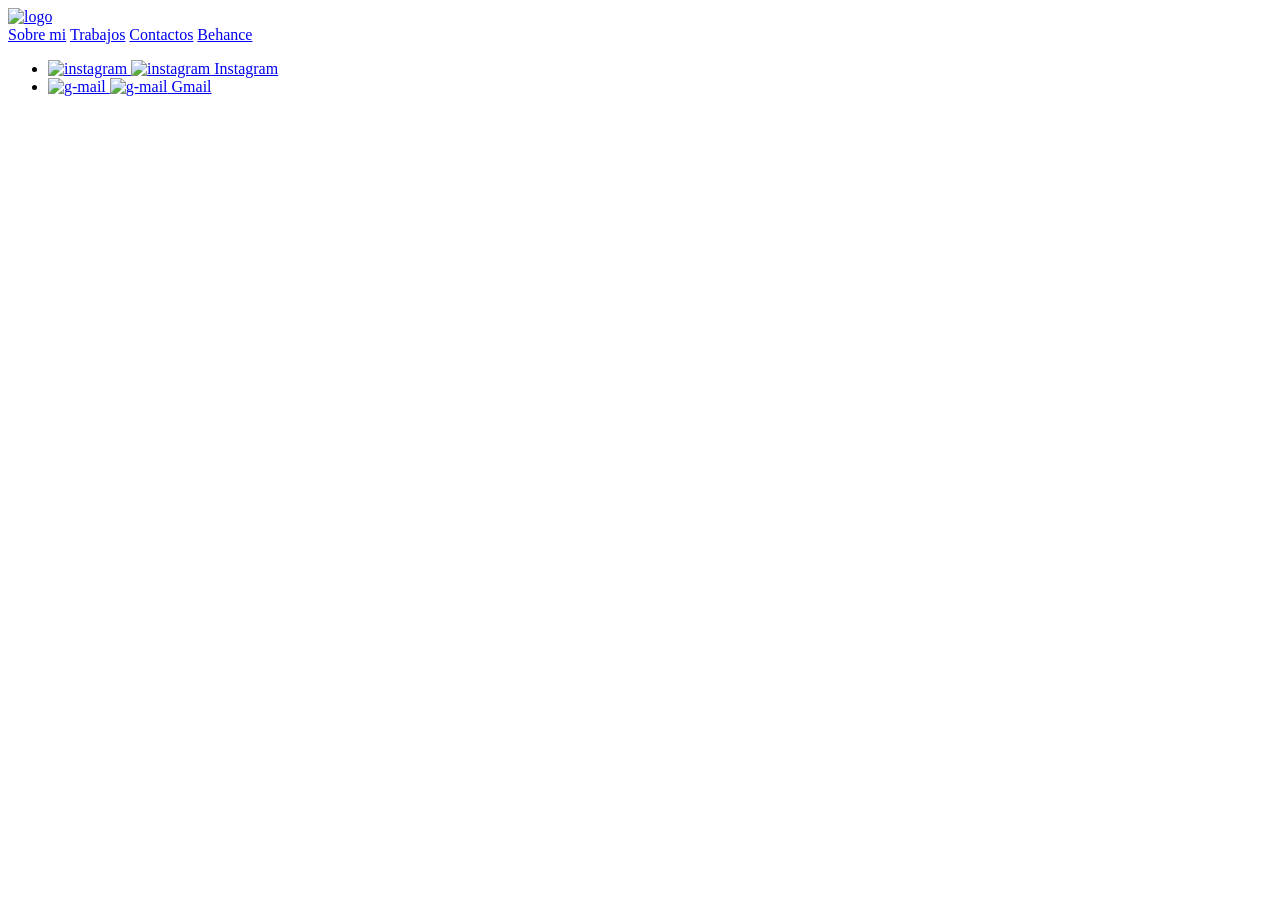
==== index.html @ d6cabb57 "agregamos fuentes" ====
<!DOCTYPE html>
<html>
<!--notas-->

<head>
    <meta charset="utf-8" />
    <title>Carrera Luciana</title>
    <link rel="stylesheet" href="estilos.css" type="text/css">
    <link rel="icon" href="img/logoj.jpg">
    <meta name="viewport" content="width=device-width, initial-scale=1.0">
</head>

<body>
    <header>
        <a href="index.html">
            <img class="foto" src="img/logo.png" alt="logo" width="90" height="90" />
        </a>
        <nav>
            <a href="sobre-mi.html" target="_self">Sobre mi</a>
            <a href="trabajos.html" target="_self">Trabajos</a>
            <a href="contacto.html" target="_self">Contactos</a>
            <a href="https://www.behance.net/lucianacarrera1" target="_blank">Behance</a>
        </nav>
    </header>

    <main id="mainindex">
    </main>

    <footer>
        <ul class="gris">
            <li>
                <a href="http://www.instagram.com/lulic_design?igsh=MWIyaWJsNm51OXBpMw==" target="_blank"
                    rel="#">
                    <img class="ignormal" src="img/instagramvioleta.png" alt="instagram" width="25" height="25">
                    <img class="ighover" src="img/instagramhover.png" alt="instagram" width="25" height="25">
                    Instagram
                </a>
            </li>
            <li>
                <a href="mailto:lucianacarrera2605@gmail.com?subject=Hola%luciana" target="_top"
                    rel="#">
                    <img class="gmnormal" src="img/gmailvioleta.png" alt="g-mail" width="25" height="25">
                    <img class="gmhover" src="img/gmailhover.png" alt="g-mail" width="25" height="25">
                    Gmail
                </a>
            </li> 
        </ul>
    </footer>
</body>

</html>
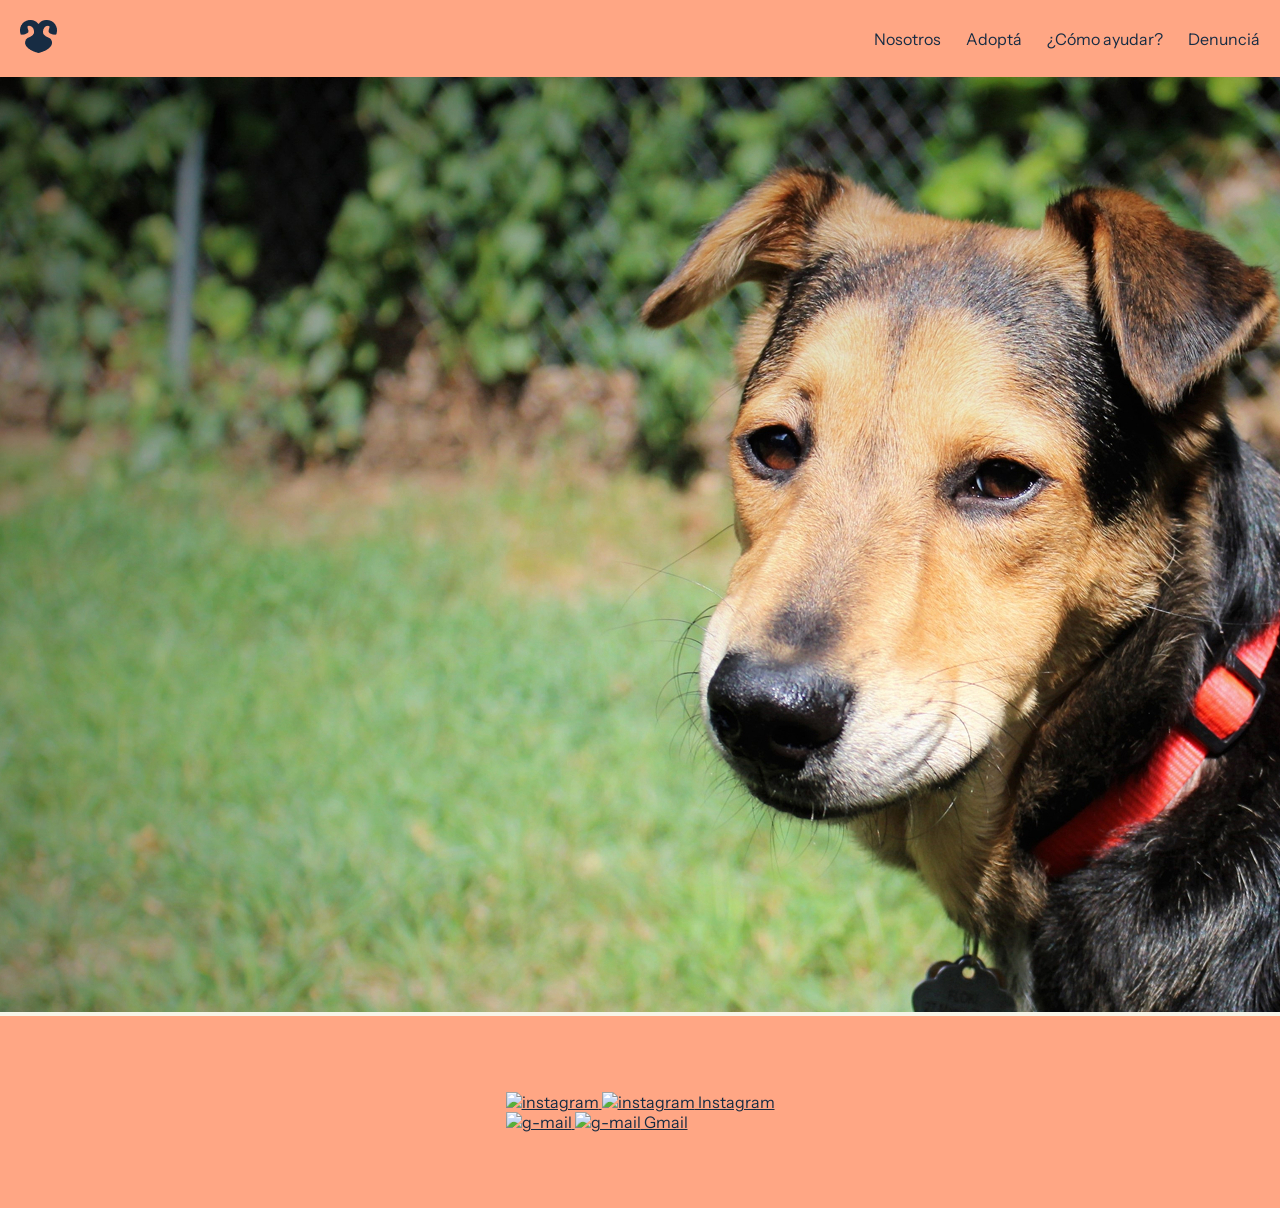
==== commit d94888ae: "index - flexbox y animación de denuncia" ====
--- a/index.html
+++ b/index.html
@@ -4,26 +4,33 @@
 
 <head>
     <meta charset="utf-8" />
-    <title>Carrera Luciana</title>
-    <link rel="stylesheet" href="estilos.css" type="text/css">
-    <link rel="icon" href="img/logoj.jpg">
+    <title>Nosotros</title>
+    <link rel="stylesheet" href="estilosg.css" type="text/css">
+    <link rel="icon" type="image/x-icon" href="imagenes/iconos/favicon.png">
+    <link rel="stylesheet" href="swiper/swiper-bundle.min.css">
     <meta name="viewport" content="width=device-width, initial-scale=1.0">
+    <style>
+        @import url('https://fonts.googleapis.com/css2?family=Fredoka:wght@300..700&family=Instrument+Sans:ital,wght@0,400..700;1,400..700&display=swap');
+    </style>
 </head>
 
 <body>
     <header>
-        <a href="index.html">
-            <img class="foto" src="img/logo.png" alt="logo" width="90" height="90" />
-        </a>
-        <nav>
-            <a href="sobre-mi.html" target="_self">Sobre mi</a>
-            <a href="trabajos.html" target="_self">Trabajos</a>
-            <a href="contacto.html" target="_self">Contactos</a>
-            <a href="https://www.behance.net/lucianacarrera1" target="_blank">Behance</a>
-        </nav>
+		<div class="contenedor">
+			<a href="index.html">
+				<img src="imagenes/iconos/icono.png" alt="ícono" width="37" height="33">
+			</a>
+			<nav>
+				<a href="nosotros.html">Nosotros</a>
+				<a href="adopta.html">Adoptá</a>
+				<a href="comoayudar.html">¿Cómo ayudar?</a>
+				<a href="denuncia.html">Denunciá</a>
+			</nav>
+		</div>
     </header>
 
     <main id="mainindex">
+        <img src="imagenes/img/index_slide1.jpg" alt="perrito">
     </main>
 
     <footer>
--- a/estilosg.css
+++ b/estilosg.css
@@ -0,0 +1,357 @@
+@charset "utf-8";
+
+:root {
+    --crema: #f6f4e7;
+    --celeste: #88BDF6;
+    --naranja: #FF6D1F;
+    --salmon: #FFA684;
+    --azul: #172C43;
+}
+
+* {
+    font-family: "Instrument Sans", sans-serif;
+    font-size: 16px;
+    margin: 0;
+    padding: 0;
+    color: var(--azul);
+    list-style: none;
+    box-sizing: border-box;
+}
+
+header {
+    background-color: var(--salmon);
+    height: 77px;
+}
+
+nav {
+    display: flex;
+    gap: 25px;
+}
+
+body {
+    background-color: var(--crema);
+}
+
+/*tipografías*/
+
+h1,
+h2,
+h3 {
+    font-family: "Fredoka", sans-serif;
+}
+
+h1 {
+    font-size: 55px;
+    line-height: 58px;
+    color: var(--celeste);
+}
+
+h2 {
+    font-weight: 500;
+    font-size: 45px;
+    color: var(--celeste);
+}
+
+h3 {
+    font-weight: 600;
+    font-size: 26px;
+}
+
+h4 {
+    font-size: 20px;
+}
+
+p {
+    line-height: 28px;
+    text-align: left;
+    margin-top: 0px;
+    max-width: 580px;
+}
+
+/*NOSOTROS HTML*/
+
+#main-nosotros{
+    display: flex;
+    flex-direction: column;
+    gap: 60px;
+    padding: 80px 0;
+}
+
+#sobre-nosotros{
+    display: flex;
+    justify-content: center;
+    flex-wrap: wrap;
+    gap: 20px;
+}
+.bordefotos{
+    border-radius: 50px;
+}
+
+#trama{
+    background-image: url(imagenes/iconos/trama.png);
+    background-repeat: repeat;
+    width: 100%;
+    height: 90px;
+}
+
+#mision-equipo-nosotros{
+    display: flex;
+    justify-content: space-around;
+    flex-wrap: wrap;
+    gap: 20px;
+}
+
+#mision-equipo-nosotros article{
+    display: flex;
+    flex-direction: column;
+    justify-content: space-between;
+}
+
+.mision-equipo{
+    display: flex;
+    flex-direction: column;
+    gap: 30px;
+}
+
+.mision-equipo ul{
+    display: flex;
+    flex-direction: column;
+    gap: 20px;
+}
+.mision-equipo li{
+    display: flex;
+    flex-direction: column;
+    gap: 10px;
+}
+
+
+#galeria-nosotros {
+    margin: 0;
+    max-width: 510px;
+}
+
+
+
+
+/*ADOPTA HTML*/
+
+#body-adopta {
+    background-color: var(--celeste);
+}
+
+nav a {
+    text-decoration: none;
+}
+
+nav a:hover {
+    color: #FF6D1F;
+    font-weight: 700;
+}
+
+#body-adopta h2{
+    color: var(--azul);
+}
+
+.contenedor {
+    display: flex;
+    flex-direction: row;
+    justify-content: space-between;
+    align-items: center;
+    padding: 20px;
+}
+
+.adoptar {
+    display: flex;
+    flex-direction: column;
+    align-items: center;;
+    gap: 80px;
+}
+
+.adopta {
+    background-image: url(imagenes/forma.png);
+    background-repeat: no-repeat;
+    background-size: 100%;
+    display: flex;
+    flex-direction: row;
+    gap: 48px;
+}
+
+.texto {
+    display: flex;
+    flex-direction: column;
+    gap: 43px;
+}
+
+.agranda {
+    display: flex;
+    flex-direction: row;
+    gap: 48px;
+}
+
+.prueba {
+    display: flex;
+    flex-direction: column;
+    gap: 74px;
+}
+
+.botones {
+    display: flex;
+    flex-direction: row;
+    gap: 62px;
+}
+
+.boton {
+    width: 420px;
+    height: 35px;
+    font-size: 26px;
+    display: flex;
+    justify-content: center;
+    text-decoration: none;
+    color: var(--crema);
+    background-color: var(--naranja);
+    border-radius: 50px;
+    padding: 17px;
+}
+
+.boton2 {
+    width: 420px;
+    height: 35px;
+    font-size: 26px;
+    display: flex;
+    justify-content: center;
+    text-decoration: none;
+    color: var(--crema);
+    background-color: var(--naranja);
+    border-radius: 50px;
+    padding: 17px;
+}
+
+.texto2 {
+    display: flex;
+    gap: 32px;
+    flex-direction: column;
+}
+
+.historias {
+    display: flex;
+    flex-direction: column;
+    gap: 32px;
+}
+
+ul {
+    display: flex;
+    flex-direction: column;
+}
+
+footer {
+    background-color: var(--salmon);
+    height: 192px;
+    display: flex;
+    justify-content: space-around;
+    align-items: center;
+}
+
+
+/*COMO AYUDAR HTML*/
+
+
+
+/*DENUNCIA HTML*/
+
+#maincontacto {
+    background-color: var(--crema);
+    display: flex;
+    flex-direction: row;
+    gap: 250px;
+    padding: 80px 0;
+    justify-content: center;
+}
+
+.huella {
+    display: flex;
+    gap: 20px;
+}
+
+.denunciaimg {
+    display: flex;
+    flex-direction: column;
+    gap: 115px;
+    justify-content: space-between;
+    padding: 20px;
+}
+
+.denunciatexto {
+    display: flex;
+    flex-direction: column;
+    gap: 24px;
+}
+
+.nombre-fecha-telefono {
+    display: flex;
+    flex-direction: column;
+    gap: 30px;
+
+    div {
+        display: flex;
+        flex-direction: column;
+        gap: 10px;
+    }
+}
+
+.checkbox {
+    display: flex;
+    flex-direction: column;
+    gap: 8px;
+}
+
+@keyframes cambiar {
+    0%   { width: 0px; }
+    100% { width: 571px; }
+}
+
+
+.fotosdenuncia {
+    display: flex;
+    flex-direction: column;
+    width: 570px;
+    gap: 20px;
+    img {
+        border-radius: 50px;
+        animation-name: cambiar;
+    animation-duration: 2s;
+    animation-iteration-count: 1;
+    animation-fill-mode: forwards;
+    animation-timing-function: ease-in-out;
+    }
+}
+.formulario {
+    display: flex;
+    flex-direction: column;
+    gap: 30px;
+}
+
+.info-checkbox {
+    display: flex;
+    flex-direction: row;
+    gap: 60px;
+    justify-content: space-between;
+}
+
+.mensaje {
+    display: flex;
+    flex-direction: column;
+}
+
+form {
+    display: flex;
+    flex-direction: column;
+    gap: 30px;
+    width: 575px;
+}
+
+.denuncia {
+    display: flex;
+    gap: 10px;
+    flex-direction: column;
+}
+
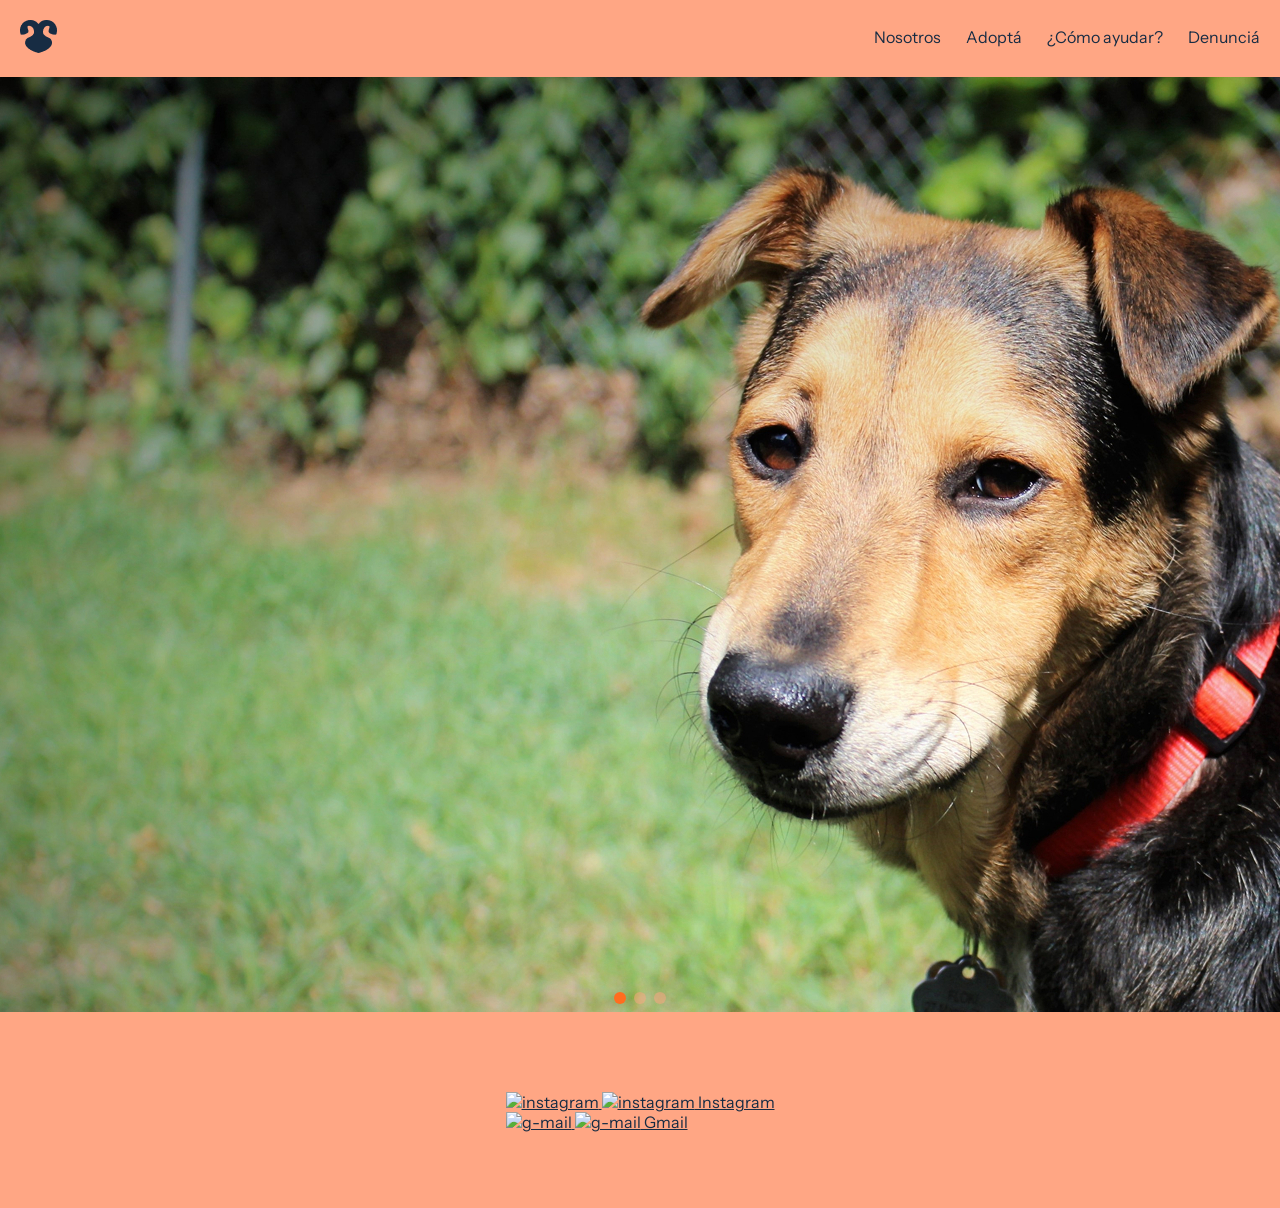
==== commit b75d5e95: "slide index, hover isotipo, mejoras html Co-authored-by: vargas-jennifer <vargas-jennifer@users.nore" ====
--- a/index.html
+++ b/index.html
@@ -1,10 +1,9 @@
 <!DOCTYPE html>
 <html>
-<!--notas-->
 
 <head>
     <meta charset="utf-8" />
-    <title>Nosotros</title>
+    <title>Inicio</title>
     <link rel="stylesheet" href="estilosg.css" type="text/css">
     <link rel="icon" type="image/x-icon" href="imagenes/iconos/favicon.png">
     <link rel="stylesheet" href="swiper/swiper-bundle.min.css">
@@ -16,43 +15,65 @@
 
 <body>
     <header>
-		<div class="contenedor">
-			<a href="index.html">
-				<img src="imagenes/iconos/icono.png" alt="ícono" width="37" height="33">
-			</a>
-			<nav>
-				<a href="nosotros.html">Nosotros</a>
-				<a href="adopta.html">Adoptá</a>
-				<a href="comoayudar.html">¿Cómo ayudar?</a>
-				<a href="denuncia.html">Denunciá</a>
-			</nav>
-		</div>
+        <div class="contenedor">
+            <a href="index.html" target="_self">
+                <div class="isotipo"></div>
+            </a>
+            <nav>
+                <a href="nosotros.html">Nosotros</a>
+                <a href="adopta.html">Adoptá</a>
+                <a href="comoayudar.html">¿Cómo ayudar?</a>
+                <a href="denuncia.html">Denunciá</a>
+            </nav>
+        </div>
     </header>
 
     <main id="mainindex">
-        <img src="imagenes/img/index_slide1.jpg" alt="perrito">
+        <div id="galeria-index" class="swiper">
+            <div class="swiper-wrapper">
+                <div class="swiper-slide">
+                    <img src="imagenes/img/index_slide1.jpg" alt="perro en adopción">
+                </div>
+                <div class="swiper-slide">
+                    <img src="imagenes/img/index_slide2.jpg" alt="gato en adopción">
+                </div>
+                <div class="swiper-slide">
+                    <img src="imagenes/img/index_slide3.jpg" alt="perro en adopción">
+                </div>
+            </div>
+            <div class="swiper-pagination"></div>
+        </div>
     </main>
 
     <footer>
         <ul class="gris">
             <li>
-                <a href="http://www.instagram.com/lulic_design?igsh=MWIyaWJsNm51OXBpMw==" target="_blank"
-                    rel="#">
+                <a href="http://www.instagram.com/lulic_design?igsh=MWIyaWJsNm51OXBpMw==" target="_blank" rel="#">
                     <img class="ignormal" src="img/instagramvioleta.png" alt="instagram" width="25" height="25">
                     <img class="ighover" src="img/instagramhover.png" alt="instagram" width="25" height="25">
                     Instagram
                 </a>
             </li>
             <li>
-                <a href="mailto:lucianacarrera2605@gmail.com?subject=Hola%luciana" target="_top"
-                    rel="#">
+                <a href="mailto:lucianacarrera2605@gmail.com?subject=Hola%luciana" target="_top" rel="#">
                     <img class="gmnormal" src="img/gmailvioleta.png" alt="g-mail" width="25" height="25">
                     <img class="gmhover" src="img/gmailhover.png" alt="g-mail" width="25" height="25">
                     Gmail
                 </a>
-            </li> 
+            </li>
         </ul>
     </footer>
+    <script src="swiper/swiper-bundle.min.js"></script>
+    <script>
+        const swiper = new Swiper('#galeria-index', {
+            loop: true,
+
+            pagination: {
+                el: '.swiper-pagination',
+                clickable: true,
+            },
+        });
+    </script>
 </body>
 
 </html>
--- a/estilosg.css
+++ b/estilosg.css
@@ -23,6 +23,18 @@
     height: 77px;
 }
 
+.isotipo{
+    background-image: url(imagenes/iconos/icono.png);
+    width: 37px;
+    height: 33px;
+}
+
+.isotipo:hover{
+    background-image: url(imagenes/iconos/icono-naranja.png);
+    width: 37px;
+    height: 33px;
+}
+
 nav {
     display: flex;
     gap: 25px;
@@ -30,6 +42,22 @@
 
 body {
     background-color: var(--crema);
+    min-height: 100vh;
+}
+
+#main-nosotros, #main-adopta, #maincontacto{
+    padding-bottom: 80px;
+}
+
+#patita{
+    position: relative;
+    top:130px;
+    left:60px;
+    z-index:10;
+}
+
+.bordefotos{
+    border-radius: 50px;
 }
 
 /*tipografías*/
@@ -64,17 +92,22 @@
 p {
     line-height: 28px;
     text-align: left;
-    margin-top: 0px;
     max-width: 580px;
 }
 
 /*NOSOTROS HTML*/
 
+#mainindex{
+    margin: 0;
+    background-color: var(--salmon);
+}
+
+/*NOSOTROS HTML*/
+
 #main-nosotros{
     display: flex;
     flex-direction: column;
     gap: 60px;
-    padding: 80px 0;
 }
 
 #sobre-nosotros{
@@ -83,9 +116,7 @@
     flex-wrap: wrap;
     gap: 20px;
 }
-.bordefotos{
-    border-radius: 50px;
-}
+
 
 #trama{
     background-image: url(imagenes/iconos/trama.png);
@@ -135,9 +166,19 @@
 
 /*ADOPTA HTML*/
 
-#body-adopta {
+#main-adopta {
+    display: flex;
+    flex-direction: column;
+    flex-wrap: wrap;
+    align-content: center;
+    gap: 60px;
+}
+    /*{
     background-color: var(--celeste);
-}
+    display: flex;
+    flex-direction: column;
+    gap: 60px;
+}*/
 
 nav a {
     text-decoration: none;
@@ -148,9 +189,6 @@
     font-weight: 700;
 }
 
-#body-adopta h2{
-    color: var(--azul);
-}
 
 .contenedor {
     display: flex;
@@ -162,19 +200,13 @@
 
 .adoptar {
     display: flex;
-    flex-direction: column;
-    align-items: center;;
-    gap: 80px;
-}
-
-.adopta {
-    background-image: url(imagenes/forma.png);
+    flex-direction: row;
+    gap: 48px;
+    background-image: url(imagenes/iconos/forma.png);
     background-repeat: no-repeat;
     background-size: 100%;
-    display: flex;
-    flex-direction: row;
-    gap: 48px;
-}
+}
+
 
 .texto {
     display: flex;
@@ -202,7 +234,6 @@
 
 .boton {
     width: 420px;
-    height: 35px;
     font-size: 26px;
     display: flex;
     justify-content: center;
@@ -213,19 +244,6 @@
     padding: 17px;
 }
 
-.boton2 {
-    width: 420px;
-    height: 35px;
-    font-size: 26px;
-    display: flex;
-    justify-content: center;
-    text-decoration: none;
-    color: var(--crema);
-    background-color: var(--naranja);
-    border-radius: 50px;
-    padding: 17px;
-}
-
 .texto2 {
     display: flex;
     gap: 32px;
@@ -263,7 +281,6 @@
     display: flex;
     flex-direction: row;
     gap: 250px;
-    padding: 80px 0;
     justify-content: center;
 }
 
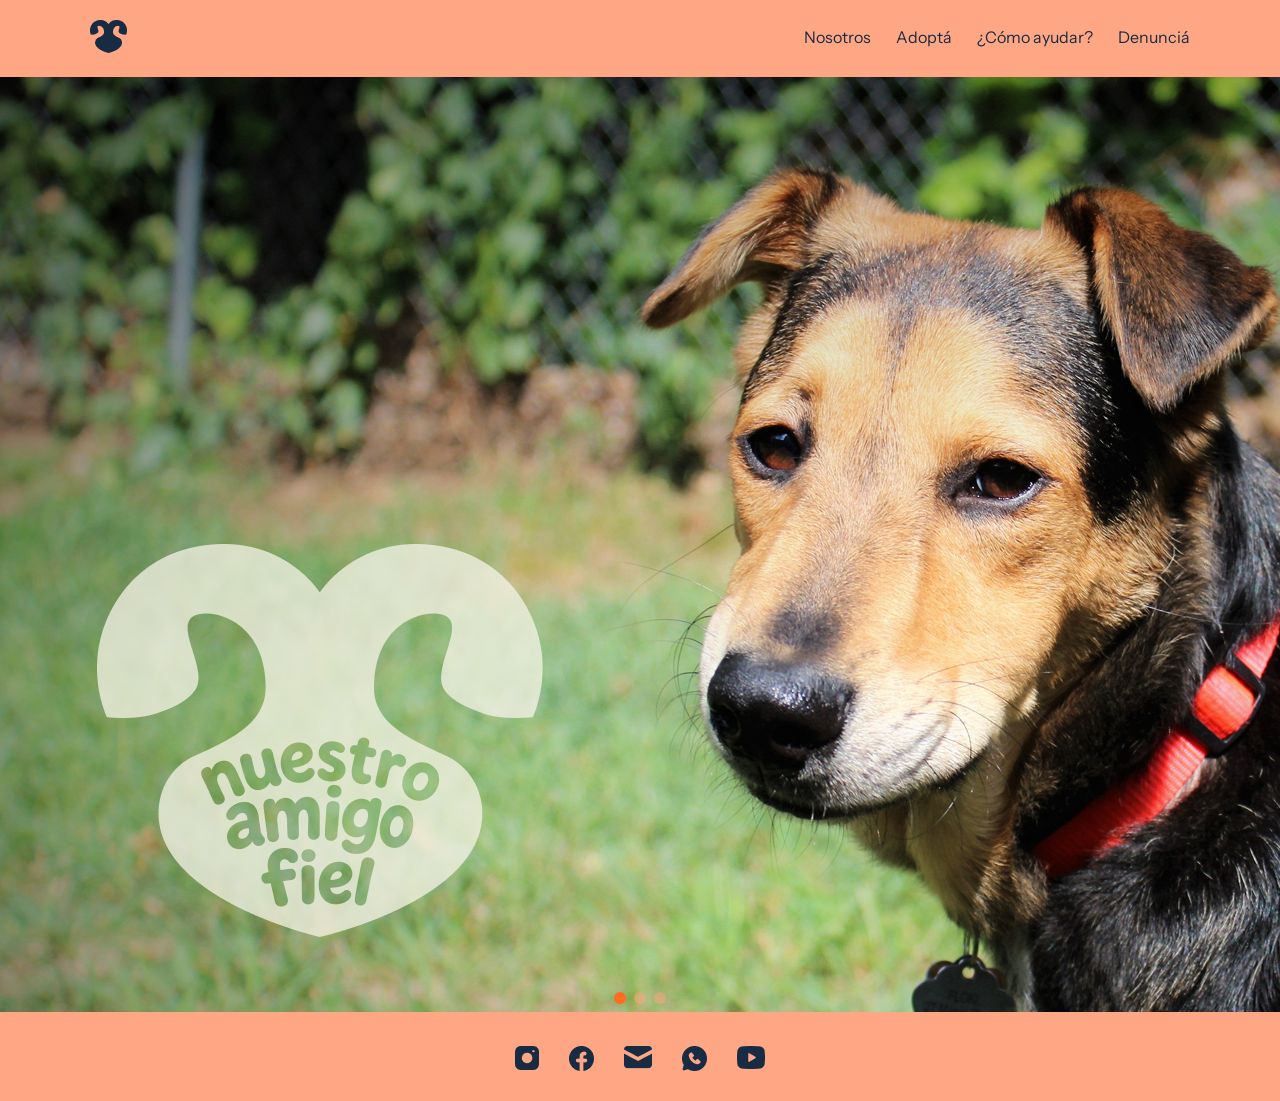
==== commit 134c899b: "footer, video, pop up, z-index y position" ====
--- a/index.html
+++ b/index.html
@@ -45,20 +45,46 @@
         </div>
     </main>
 
-    <footer>
-        <ul class="gris">
+    <footer id="footer-index">
+        <ul id="contacto-index">
             <li>
-                <a href="http://www.instagram.com/lulic_design?igsh=MWIyaWJsNm51OXBpMw==" target="_blank" rel="#">
-                    <img class="ignormal" src="img/instagramvioleta.png" alt="instagram" width="25" height="25">
-                    <img class="ighover" src="img/instagramhover.png" alt="instagram" width="25" height="25">
-                    Instagram
+                <a href="https://www.instagram.com/asoc.nuestroamigofiel/" target="_blank" class="instagram">
+                    <img class="normal" src="imagenes/iconos/icono-instagram.png" alt="icono instagram" width="24px"
+                        height="24px">
+                    <img class="hover" src="imagenes/iconos/icono-instagram-naranja.png" alt="icono instagram"
+                        width="24px" height="24px">
                 </a>
             </li>
             <li>
-                <a href="mailto:lucianacarrera2605@gmail.com?subject=Hola%luciana" target="_top" rel="#">
-                    <img class="gmnormal" src="img/gmailvioleta.png" alt="g-mail" width="25" height="25">
-                    <img class="gmhover" src="img/gmailhover.png" alt="g-mail" width="25" height="25">
-                    Gmail
+                <a href="https://www.facebook.com/NuestroAmigoFiel" target="_blank" class="facebook">
+                    <img class="normal" src="imagenes/iconos/icono-facebook.png" alt="icono facebook" width="25px"
+                        height="25px">
+                    <img class="hover" src="imagenes/iconos/icono-facebook-naranja.png" alt="icono facebook"
+                        width="25px" height="25px">
+                </a>
+            </li>
+            <li>
+                <a href="mailto:info@nuestroamigofiel.com.ar" target="_blank" class="mail">
+                    <img class="normal" src="imagenes/iconos/icono-mail.png" alt="icono mail" width="28px"
+                        height="23px">
+                    <img class="hover" src="imagenes/iconos/icono-mail-naranja.png" alt="icono mail" width="28px"
+                        height="23px">
+                </a>
+            </li>
+            <li>
+                <a href="tel:1137265450" target="_blank" class="whatsapp">
+                    <img class="normal" src="imagenes/iconos/icono-whatsapp.png" alt="icono whatsapp" width="25px"
+                        height="25px">
+                    <img class="hover" src="imagenes/iconos/icono-whatsapp-naranja.png" alt="icono whatsapp"
+                        width="25px" height="25px">
+                </a>
+            </li>
+            <li>
+                <a href="https://www.youtube.com/user/nuestroamigofielr" target="_blank" class="youtube">
+                    <img class="normal" src="imagenes/iconos/icono-youtube.png" alt="icono youtube" width="28px"
+                        height="23px">
+                    <img class="hover" src="imagenes/iconos/icono-youtube-naranja.png" alt="icono youtube" width="28px"
+                        height="23px">
                 </a>
             </li>
         </ul>
--- a/estilosg.css
+++ b/estilosg.css
@@ -23,13 +23,13 @@
     height: 77px;
 }
 
-.isotipo{
+.isotipo {
     background-image: url(imagenes/iconos/icono.png);
     width: 37px;
     height: 33px;
 }
 
-.isotipo:hover{
+.isotipo:hover {
     background-image: url(imagenes/iconos/icono-naranja.png);
     width: 37px;
     height: 33px;
@@ -45,19 +45,152 @@
     min-height: 100vh;
 }
 
-#main-nosotros, #main-adopta, #maincontacto{
+#main-nosotros,
+#main-adopta,
+#maincontacto {
     padding-bottom: 80px;
 }
 
-#patita{
-    position: relative;
-    top:130px;
-    left:60px;
-    z-index:10;
-}
-
-.bordefotos{
+#patita {
+    position: relative;
+    top: 130px;
+    left: 60px;
+    z-index: 10;
+}
+
+.bordefotos {
     border-radius: 50px;
+}
+
+
+footer {
+    background-color: var(--salmon);
+    display: flex;
+    justify-content: center;
+    gap: 90px;
+    padding: 60px 20px;
+    align-items: center;
+}
+
+.contacto {
+    display: flex;
+    flex-direction: column;
+    gap: 20px;
+}
+
+footer li{
+    display: flex;
+    gap: 10px;
+}
+
+#footer-index{
+    background-color: var(--salmon);
+    display: flex;
+    justify-content: center;
+    padding: 30px 20px;
+    align-items: center;
+}
+
+#contacto-index {
+    display: flex;
+    gap: 30px;
+}
+
+/*a del footer*/
+
+.instagram {
+    position: relative;
+    display: inline-block;
+    width: 24px;
+    height: 24px;
+}
+
+.instagram img {
+    position: absolute;
+    top: 0;
+    left: 0;
+    width: 24px;
+    height: 24px;
+}
+
+.facebook {
+    position: relative;
+    display: inline-block;
+    width: 25px;
+    height: 25px;
+}
+
+.facebook img {
+    position: absolute;
+    top: 0;
+    left: 0;
+    width: 25px;
+    height: 25px;
+}
+
+.mail {
+    position: relative;
+    display: inline-block;
+    width: 28px;
+    height: 23px;
+}
+
+.mail img {
+    position: absolute;
+    top: 0;
+    left: 0;
+    width: 28px;
+    height: 23px;
+}
+
+.whatsapp {
+    position: relative;
+    display: inline-block;
+    width: 25px;
+    height: 25px;
+}
+
+.whatsapp img {
+    position: absolute;
+    top: 0;
+    left: 0;
+    width: 25px;
+    height: 25px;
+}
+
+.youtube {
+    position: relative;
+    display: inline-block;
+    width: 28px;
+    height: 23px;
+}
+
+.youtube img {
+    position: absolute;
+    top: 0;
+    left: 0;
+    width: 28px;
+    height: 23px;
+}
+
+.hover {
+    display: none;
+}
+
+.instagram:hover .normal,
+.facebook:hover .normal,
+.mail:hover .normal,
+.whatsapp:hover .normal,
+.youtube:hover .normal {
+    display: none;
+}
+
+.instagram:hover .hover,
+.facebook:hover .hover,
+.mail:hover .hover,
+.whatsapp:hover .hover,
+.youtube:hover .hover {
+    display: block;
 }
 
 /*tipografías*/
@@ -97,20 +230,20 @@
 
 /*NOSOTROS HTML*/
 
-#mainindex{
+#mainindex {
     margin: 0;
     background-color: var(--salmon);
 }
 
 /*NOSOTROS HTML*/
 
-#main-nosotros{
+#main-nosotros {
     display: flex;
     flex-direction: column;
     gap: 60px;
 }
 
-#sobre-nosotros{
+#sobre-nosotros {
     display: flex;
     justify-content: center;
     flex-wrap: wrap;
@@ -118,38 +251,39 @@
 }
 
 
-#trama{
+#trama {
     background-image: url(imagenes/iconos/trama.png);
     background-repeat: repeat;
     width: 100%;
     height: 90px;
 }
 
-#mision-equipo-nosotros{
+#mision-equipo-nosotros {
     display: flex;
     justify-content: space-around;
     flex-wrap: wrap;
     gap: 20px;
 }
 
-#mision-equipo-nosotros article{
+#mision-equipo-nosotros article {
     display: flex;
     flex-direction: column;
     justify-content: space-between;
 }
 
-.mision-equipo{
+.mision-equipo {
     display: flex;
     flex-direction: column;
     gap: 30px;
 }
 
-.mision-equipo ul{
-    display: flex;
-    flex-direction: column;
-    gap: 20px;
-}
-.mision-equipo li{
+.mision-equipo ul {
+    display: flex;
+    flex-direction: column;
+    gap: 20px;
+}
+
+.mision-equipo li {
     display: flex;
     flex-direction: column;
     gap: 10px;
@@ -173,12 +307,6 @@
     align-content: center;
     gap: 60px;
 }
-    /*{
-    background-color: var(--celeste);
-    display: flex;
-    flex-direction: column;
-    gap: 60px;
-}*/
 
 nav a {
     text-decoration: none;
@@ -195,7 +323,8 @@
     flex-direction: row;
     justify-content: space-between;
     align-items: center;
-    padding: 20px;
+    padding: 20px 90px;
+    gap: 30px;
 }
 
 .adoptar {
@@ -250,25 +379,45 @@
     flex-direction: column;
 }
 
+.modal {
+    display: none;
+    position: fixed;
+    inset: 0;
+    background: rgba(0,0,0,0.7);
+}
+
+.modal:target {
+    display: flex;
+    justify-content: center;
+    align-items: center;
+}
+
+.contenido {
+    position: relative;
+    background-image: url(imagenes/iconos/trama-popup.jpeg);
+    padding: 30px;
+    border-radius: 10px;
+    display: flex;
+    flex-direction: column;
+    gap: 20px;
+    text-align: center;
+}
+
+.cerrar {
+    position: absolute;
+    top: 10px;
+    right: 15px;
+    text-decoration: none;
+    color: black;
+    font-size: 20px;
+    display: flex;
+    justify-content: flex-end;}
+
 .historias {
     display: flex;
     flex-direction: column;
     gap: 32px;
 }
-
-ul {
-    display: flex;
-    flex-direction: column;
-}
-
-footer {
-    background-color: var(--salmon);
-    height: 192px;
-    display: flex;
-    justify-content: space-around;
-    align-items: center;
-}
-
 
 /*COMO AYUDAR HTML*/
 
@@ -322,8 +471,13 @@
 }
 
 @keyframes cambiar {
-    0%   { width: 0px; }
-    100% { width: 571px; }
+    0% {
+        width: 0px;
+    }
+
+    100% {
+        width: 571px;
+    }
 }
 
 
@@ -332,15 +486,17 @@
     flex-direction: column;
     width: 570px;
     gap: 20px;
+
     img {
         border-radius: 50px;
         animation-name: cambiar;
-    animation-duration: 2s;
-    animation-iteration-count: 1;
-    animation-fill-mode: forwards;
-    animation-timing-function: ease-in-out;
+        animation-duration: 2s;
+        animation-iteration-count: 1;
+        animation-fill-mode: forwards;
+        animation-timing-function: ease-in-out;
     }
 }
+
 .formulario {
     display: flex;
     flex-direction: column;
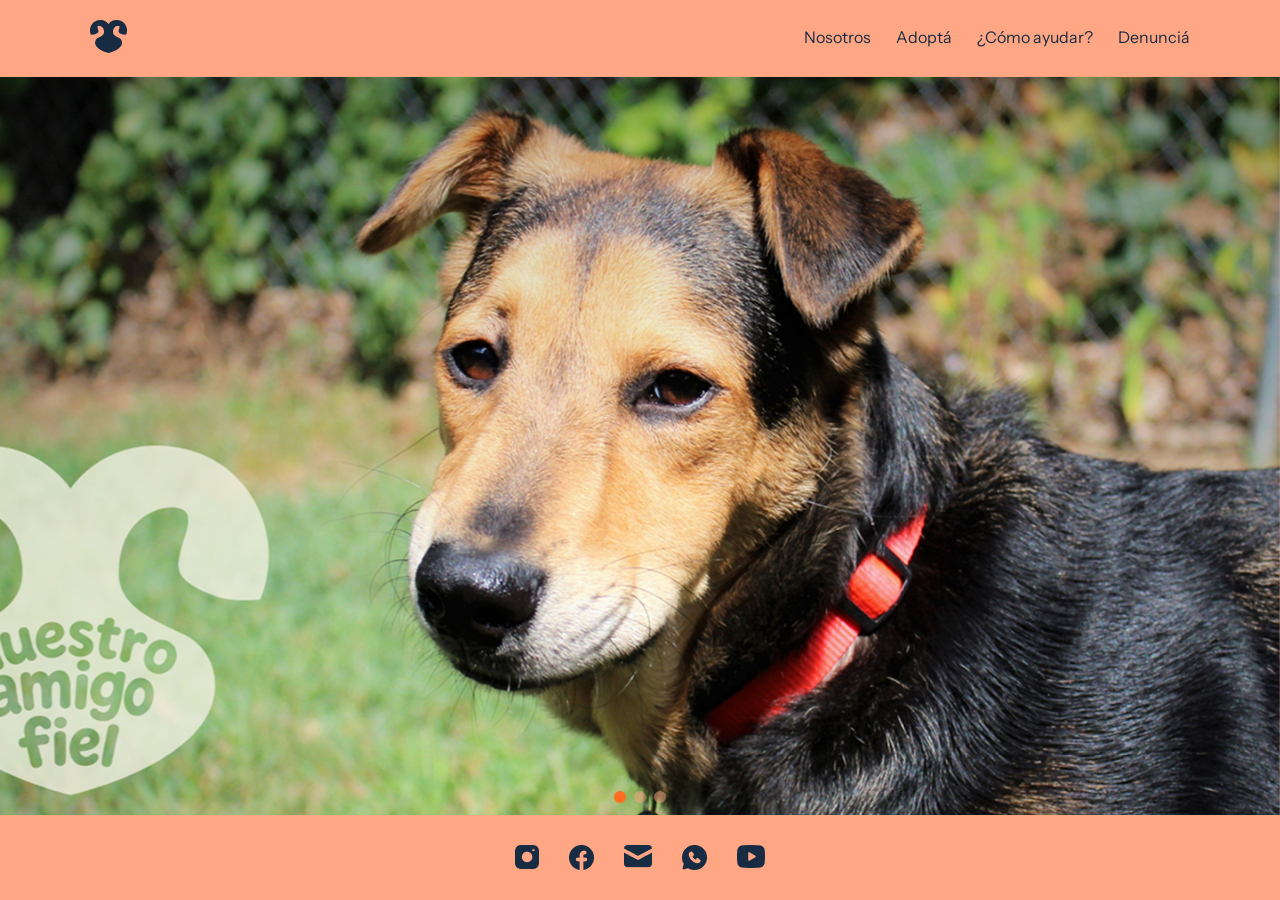
==== commit b169c5f2: "ultimos ajustes" ====
--- a/index.html
+++ b/index.html
@@ -13,7 +13,7 @@
     </style>
 </head>
 
-<body>
+<body id="body-index">
     <header>
         <div class="contenedor">
             <a href="index.html" target="_self">
@@ -32,13 +32,13 @@
         <div id="galeria-index" class="swiper">
             <div class="swiper-wrapper">
                 <div class="swiper-slide">
-                    <img src="imagenes/img/index_slide1.jpg" alt="perro en adopción">
+                    <img id="perroadopción" src="imagenes/img/index_slide1.jpg" alt="perro en adopción">
                 </div>
                 <div class="swiper-slide">
-                    <img src="imagenes/img/index_slide2.jpg" alt="gato en adopción">
+                    <img id="gatoadopcion" src="imagenes/img/index_slide2.jpg" alt="gato en adopción">
                 </div>
                 <div class="swiper-slide">
-                    <img src="imagenes/img/index_slide3.jpg" alt="perro en adopción">
+                    <img id="perroadopcion2" src="imagenes/img/index_slide3.jpg" alt="perro en adopción">
                 </div>
             </div>
             <div class="swiper-pagination"></div>
--- a/estilosg.css
+++ b/estilosg.css
@@ -6,6 +6,10 @@
     --naranja: #FF6D1F;
     --salmon: #FFA684;
     --azul: #172C43;
+}
+
+html {
+    height: 100%;
 }
 
 * {
@@ -43,23 +47,33 @@
 body {
     background-color: var(--crema);
     min-height: 100vh;
+    height: 100%;
+    display: flex;
+    flex-direction: column;
 }
 
 #main-nosotros,
-#main-adopta,
-#maincontacto {
+#main-adopta {
     padding-bottom: 80px;
-}
-
-#patita {
-    position: relative;
-    top: 130px;
-    left: 60px;
-    z-index: 10;
 }
 
 .bordefotos {
     border-radius: 50px;
+}
+
+.fijo {
+    background-color: var(--celeste);
+    position: fixed;
+    top: 45%;
+    left: 0%;
+    padding: 20px 25px 20px 10px;
+    border-radius: 0 50px 50px 0;
+}
+
+.fijo-ul {
+    display: flex;
+    flex-direction: column;
+    gap: 10px;
 }
 
 
@@ -78,12 +92,16 @@
     gap: 20px;
 }
 
-footer li{
+footer li {
     display: flex;
     gap: 10px;
 }
 
-#footer-index{
+footer a {
+    text-decoration: none;
+}
+
+#footer-index {
     background-color: var(--salmon);
     display: flex;
     justify-content: center;
@@ -193,6 +211,7 @@
     display: block;
 }
 
+
 /*tipografías*/
 
 h1,
@@ -228,11 +247,33 @@
     max-width: 580px;
 }
 
-/*NOSOTROS HTML*/
+/*INDEX HTML*/
+
+#body-index {
+    display: flex;
+    flex-direction: column;
+}
 
 #mainindex {
     margin: 0;
     background-color: var(--salmon);
+    flex: 1;
+    overflow: hidden;
+}
+
+#galeria-index {
+    height: 100%;
+}
+
+.swiper-wrapper,
+.swiper-slide {
+    height: 100%;
+}
+
+.swiper-slide img {
+    width: 100%;
+    height: 100%;
+    object-fit: cover;
 }
 
 /*NOSOTROS HTML*/
@@ -241,6 +282,7 @@
     display: flex;
     flex-direction: column;
     gap: 60px;
+    margin: 55px 0 0;
 }
 
 #sobre-nosotros {
@@ -248,10 +290,14 @@
     justify-content: center;
     flex-wrap: wrap;
     gap: 20px;
-}
-
-
-#trama {
+    align-items: flex-start;
+}
+
+#patitanosotros {
+    padding: 0 10px 0 0;
+}
+
+.trama {
     background-image: url(imagenes/iconos/trama.png);
     background-repeat: repeat;
     width: 100%;
@@ -260,9 +306,9 @@
 
 #mision-equipo-nosotros {
     display: flex;
-    justify-content: space-around;
+    justify-content: center;
     flex-wrap: wrap;
-    gap: 20px;
+    gap: 180px;
 }
 
 #mision-equipo-nosotros article {
@@ -295,16 +341,11 @@
     max-width: 510px;
 }
 
-
-
-
 /*ADOPTA HTML*/
 
 #main-adopta {
     display: flex;
     flex-direction: column;
-    flex-wrap: wrap;
-    align-content: center;
     gap: 60px;
 }
 
@@ -317,6 +358,11 @@
     font-weight: 700;
 }
 
+.historiasinter {
+    display: flex;
+    flex-direction: column;
+    gap: 40px;
+}
 
 .contenedor {
     display: flex;
@@ -334,8 +380,14 @@
     background-image: url(imagenes/iconos/forma.png);
     background-repeat: no-repeat;
     background-size: 100%;
-}
-
+    justify-content: center;
+    margin: 60px 0 0 0;
+}
+
+#patitaadopta {
+    align-self: flex-start;
+
+}
 
 .texto {
     display: flex;
@@ -347,6 +399,7 @@
     display: flex;
     flex-direction: row;
     gap: 48px;
+    justify-content: center;
 }
 
 .prueba {
@@ -362,7 +415,8 @@
 }
 
 .boton {
-    width: 420px;
+    max-width: 420px;
+    width: 100%;
     font-size: 26px;
     display: flex;
     justify-content: center;
@@ -383,7 +437,7 @@
     display: none;
     position: fixed;
     inset: 0;
-    background: rgba(0,0,0,0.7);
+    background: rgba(0, 0, 0, 0.7);
 }
 
 .modal:target {
@@ -411,17 +465,55 @@
     color: black;
     font-size: 20px;
     display: flex;
-    justify-content: flex-end;}
+    justify-content: flex-end;
+}
 
 .historias {
     display: flex;
-    flex-direction: column;
-    gap: 32px;
+    flex-direction: row;
+    gap: 48px;
+    justify-content: center;
+}
+
+.adoptar,
+.agranda,
+.historias {
+    flex-wrap: wrap;
 }
 
 /*COMO AYUDAR HTML*/
 
-
+#comoayudar-main {
+    display: flex;
+    flex-direction: column;
+    gap: 80px;
+    align-items: center;
+}
+
+#como {
+    display: flex;
+    gap: 48px;
+    justify-content: center;
+    margin: 60px 0 0 0;
+}
+
+#div-voluntario1 {
+    display: flex;
+    flex-direction: column;
+    gap: 60px;
+}
+
+#div-voluntario2 {
+    display: flex;
+    flex-wrap: wrap;
+    gap: 48px;
+}
+
+#voluntario {
+    display: flex;
+    flex-direction: column;
+    gap: 25px;
+}
 
 /*DENUNCIA HTML*/
 
@@ -431,6 +523,8 @@
     flex-direction: row;
     gap: 250px;
     justify-content: center;
+    margin: 45px;
+    flex-wrap: wrap;
 }
 
 .huella {
@@ -443,7 +537,8 @@
     flex-direction: column;
     gap: 115px;
     justify-content: space-between;
-    padding: 20px;
+    padding: 20px 20px 20px 100px;
+    position: relative;
 }
 
 .denunciatexto {
@@ -472,29 +567,29 @@
 
 @keyframes cambiar {
     0% {
-        width: 0px;
+        opacity: 0;
+        transform: scale(0.5);
     }
 
     100% {
-        width: 571px;
-    }
-}
-
+        opacity: 1;
+        transform: scale(1);
+    }
+}
 
 .fotosdenuncia {
     display: flex;
     flex-direction: column;
     width: 570px;
     gap: 20px;
-
-    img {
-        border-radius: 50px;
-        animation-name: cambiar;
-        animation-duration: 2s;
-        animation-iteration-count: 1;
-        animation-fill-mode: forwards;
-        animation-timing-function: ease-in-out;
-    }
+}
+
+.animacion-fade {
+    animation-name: cambiar;
+    animation-duration: 2s;
+    animation-iteration-count: 1;
+    animation-fill-mode: forwards;
+    animation-timing-function: ease-in-out;
 }
 
 .formulario {
@@ -528,3 +623,175 @@
     flex-direction: column;
 }
 
+#patitadenuncia {
+    position: absolute;
+    top: 20px;
+    left: 0px;
+}
+
+@media screen and (max-width: 500px) {
+
+    footer {
+        li {
+            a {
+                display: none;
+            }
+        }
+
+        gap: 40px;
+    }
+
+    h1 {
+        font-size: 50px;
+    }
+
+    h2 {
+        font-size: 38px;
+    }
+
+    .contenedor {
+        padding: 20px 15px;
+    }
+
+    .contacto {
+        flex-direction: row;
+        gap: 40px;
+    }
+
+    /*nosotros.html_media500px*/
+
+    #mision-equipo-nosotros article {
+        gap: 40px;
+    }
+
+    #patitanosotros {
+        display: none;
+    }
+
+    #sobre-nosotros {
+        margin: 0px 35px 25px 40px;
+    }
+
+    #mision-equipo-nosotros {
+        margin: 0px 35px 25px 40px;
+    }
+
+    #main-nosotros {
+        gap: 40px;
+    }
+
+    /*denuncia.html_media500px*/
+
+
+
+    #contacto-index {
+        gap: 60px;
+    }
+
+    #perroadopcion {
+        content: url('imagenes/img/mobile_index_slide1.jpg');
+    }
+
+    #maincontacto {
+        display: flex;
+        flex-direction: column;
+        margin: 10px 25px 25px 10px;
+        gap: 20px;
+    }
+
+    .formulario {
+        display: flex;
+        flex-direction: column;
+    }
+
+    .info-checkbox {
+        display: flex;
+        flex-direction: column;
+        gap: 30px;
+    }
+
+    .nombre-fecha-telefono {
+        gap: 20px;
+    }
+
+    #patitadenuncia {
+        display: none;
+    }
+
+    .denunciaimg {
+        padding: 20px 25px;
+        gap: 55px;
+    }
+
+    textarea {
+        height: 100px;
+        width: 400px;
+    }
+
+    .nombre-fecha-telefono {
+        input {
+            width: 400px;
+        }
+    }
+
+    .fotosdenuncia {
+        width: 100%;
+    }
+
+    .denunciaimg {
+        padding: 20px 15px;
+    }
+
+    p {
+        max-width: 100%;
+    }
+
+    textarea,
+    input {
+        width: 100%;
+        box-sizing: border-box;
+    }
+
+    form {
+        width: 100%;
+    }
+
+    video {
+        max-width: 400px;
+    }
+
+    .bordefotos {
+        width: 100%;
+        height: auto;
+    }
+
+    #mision-equipo-nosotros {
+        gap: 50px;
+    }
+
+    #patitaadopta {
+        display: none;
+    }
+
+    .adoptar,
+    .agranda,
+    .historias {
+        margin: 0 35px 25px 40px;
+    }
+
+    .texto {
+        margin: 30px 0 0 0;
+
+        h1 {
+            max-width: 300px;
+        }
+    }
+
+    #botonformulario {
+        font-size: 20px;
+        display: flex;
+        align-items: center;
+    }
+
+    /*trabajos.html_media500px*/
+}
